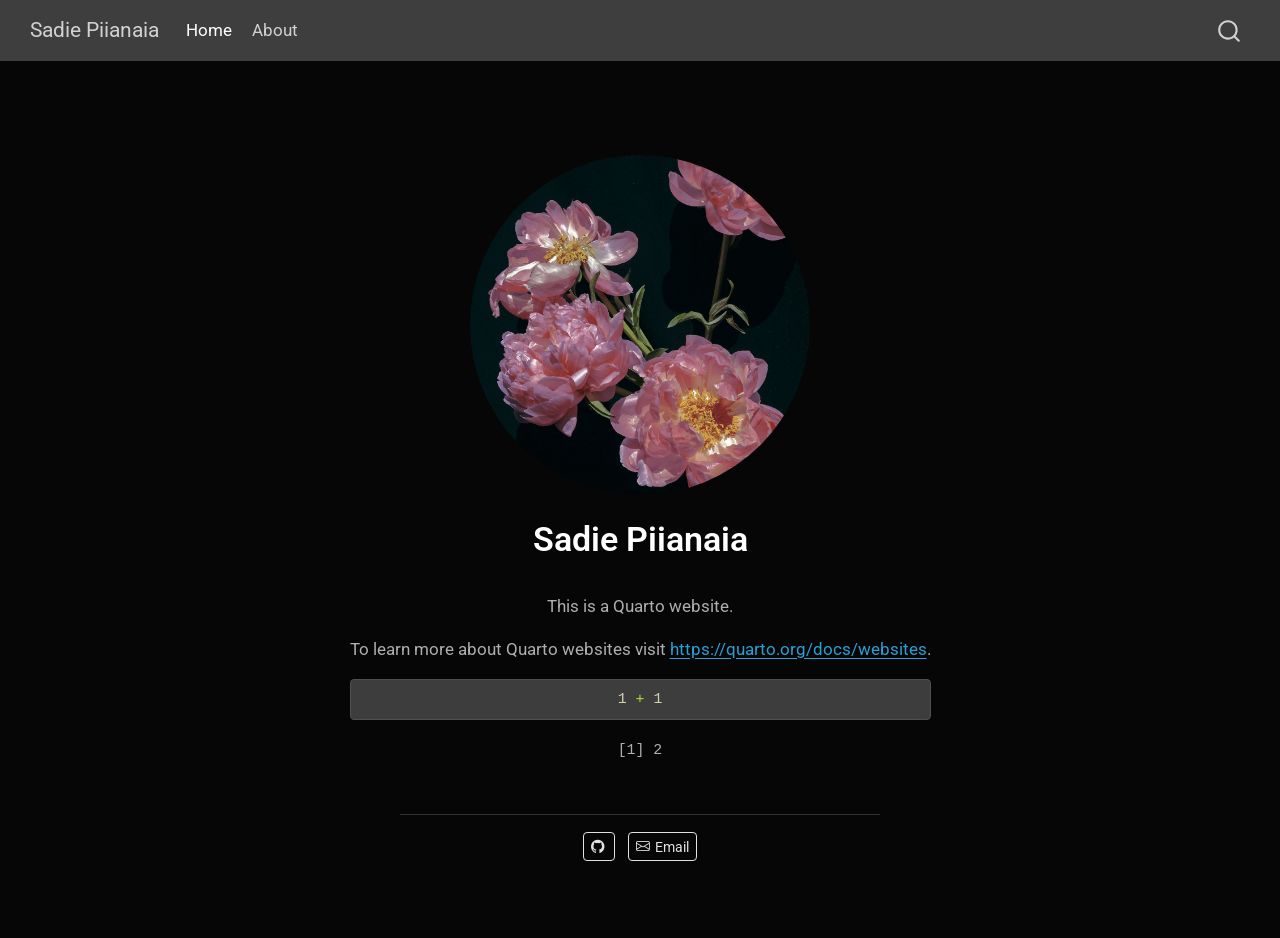
==== docs/index.html @ 63bd90ba "website cw" ====
<!DOCTYPE html>
<html xmlns="http://www.w3.org/1999/xhtml" lang="en" xml:lang="en"><head>

<meta charset="utf-8">
<meta name="generator" content="quarto-1.10.18">

<meta name="viewport" content="width=device-width, initial-scale=1.0, user-scalable=yes">


<title>Sadie Piianaia</title>
<style>
/* Default styles provided by pandoc.
** See https://pandoc.org/MANUAL.html#variables-for-html for config info.
*/
span.smallcaps{font-variant: small-caps;}
div.columns{display: flex; gap: 1.5em;}
div.column{flex: auto;}
@media screen {
div.columns{gap: min(4vw, 1.5em);}
div.column{overflow-x: auto;}
}
div.hanging-indent{margin-left: 1.5em; text-indent: -1.5em;}
ul.task-list{list-style: none;}
ul.task-list li input[type="checkbox"] {
  width: 0.8em;
  margin: 0 0.8em 0.2em -1em; /* quarto-specific, see https://github.com/quarto-dev/quarto-cli/issues/4556 */ 
  vertical-align: middle;
}
/* CSS for syntax highlighting */
html { -webkit-text-size-adjust: 100%; }
pre > code.sourceCode { white-space: pre; position: relative; }
pre > code.sourceCode > span { display: inline-block; line-height: 1.25; }
pre > code.sourceCode > span:empty { height: 1.2em; }
.sourceCode { overflow: visible; }
code.sourceCode > span { color: inherit; text-decoration: inherit; }
div.sourceCode { margin: 1em 0; }
pre.sourceCode { margin: 0; }
@media screen {
div.sourceCode { overflow: auto; }
}
@media print {
pre > code.sourceCode { white-space: pre-wrap; }
pre > code.sourceCode > span { text-indent: -5em; padding-left: 5em; }
}
pre.numberSource code
  { counter-reset: source-line 0; }
pre.numberSource code > span
  { position: relative; left: -4em; counter-increment: source-line; }
pre.numberSource code > span > a:first-child::before
  { content: counter(source-line);
    position: relative; left: -1em; text-align: right; vertical-align: baseline;
    border: none; display: inline-block;
    -webkit-touch-callout: none; -webkit-user-select: none;
    -khtml-user-select: none; -moz-user-select: none;
    -ms-user-select: none; user-select: none;
    padding: 0 4px; width: 4em;
  }
pre.numberSource { margin-left: 3em;  padding-left: 4px; }
div.sourceCode
  {   }
@media screen {
pre > code.sourceCode > span > a:first-child::before { text-decoration: underline; }
}
</style>


<script src="site_libs/quarto-nav/quarto-nav.js"></script>
<script src="site_libs/quarto-nav/headroom.min.js"></script>
<script src="site_libs/clipboard/clipboard.min.js"></script>
<script src="site_libs/quarto-search/autocomplete.umd.js"></script>
<script src="site_libs/quarto-search/fuse.min.js"></script>
<script src="site_libs/quarto-search/quarto-search.js"></script>
<meta name="quarto:offset" content="./">
<script src="site_libs/quarto-html/quarto.js" type="module"></script>
<script src="site_libs/quarto-html/tabsets/tabsets.js" type="module"></script>
<script src="site_libs/quarto-html/popper.min.js"></script>
<script src="site_libs/quarto-html/tippy.umd.min.js"></script>
<link href="site_libs/quarto-html/tippy.css" rel="stylesheet">
<link href="site_libs/quarto-html/quarto-syntax-highlighting-dark-b85bc7c33db8c58e0ec93c3465666fed.css" rel="stylesheet" id="quarto-text-highlighting-styles">
<script src="site_libs/bootstrap/bootstrap.min.js"></script>
<link href="site_libs/bootstrap/bootstrap-icons.css" rel="stylesheet">
<link href="site_libs/bootstrap/bootstrap-f311fa492594eea2dd461c5e954f4c25.min.css" rel="stylesheet" append-hash="true" id="quarto-bootstrap" data-mode="dark">
<script id="quarto-search-options" type="application/json">{
  "location": "navbar",
  "copy-button": false,
  "collapse-after": 3,
  "panel-placement": "end",
  "type": "overlay",
  "limit": 50,
  "keyboard-shortcut": [
    "f",
    "/",
    "s"
  ],
  "show-item-context": false,
  "language": {
    "search-no-results-text": "No results",
    "search-matching-documents-text": "matching documents",
    "search-copy-link-title": "Copy link to search",
    "search-hide-matches-text": "Hide additional matches",
    "search-more-match-text": "more match in this document",
    "search-more-matches-text": "more matches in this document",
    "search-clear-button-title": "Clear",
    "search-text-placeholder": "",
    "search-detached-cancel-button-title": "Cancel",
    "search-submit-button-title": "Submit",
    "search-label": "Search"
  }
}</script>


<link rel="stylesheet" href="styles.css">
</head>

<body class="nav-fixed fullcontent quarto-light">

<div id="quarto-search-results"></div>
  <header id="quarto-header" class="headroom fixed-top">
    <nav class="navbar navbar-expand-lg " data-bs-theme="dark">
      <div class="navbar-container container-fluid">
      <div class="navbar-brand-container mx-auto">
    <a class="navbar-brand" href="./index.html">
    <span class="navbar-title">Sadie Piianaia</span>
    </a>
  </div>
            <div id="quarto-search" class="" title="Search"></div>
          <button class="navbar-toggler" type="button" data-bs-toggle="collapse" data-bs-target="#navbarCollapse" aria-controls="navbarCollapse" role="menu" aria-expanded="false" aria-label="Toggle navigation" onclick="if (window.quartoToggleHeadroom) { window.quartoToggleHeadroom(); }">
  <span class="navbar-toggler-icon"></span>
</button>
          <div class="collapse navbar-collapse" id="navbarCollapse">
            <ul class="navbar-nav navbar-nav-scroll me-auto">
  <li class="nav-item">
    <a class="nav-link active" href="./index.html" aria-current="page"> 
<span class="menu-text">Home</span></a>
  </li>  
  <li class="nav-item">
    <a class="nav-link" href="./about.html"> 
<span class="menu-text">About</span></a>
  </li>  
</ul>
          </div> <!-- /navcollapse -->
            <div class="quarto-navbar-tools">
</div>
      </div> <!-- /container-fluid -->
    </nav>
</header>
<!-- content -->
<div id="quarto-content" class="quarto-container page-columns page-rows-contents page-layout-article page-navbar">
<!-- sidebar -->
<!-- margin-sidebar -->
    
<!-- main -->
<div class="quarto-about-jolla">
  <img src="media/Bellezas de la naturaleza_ Photo.jpeg" class="about-image
  round " style="height: 20em; width: 20em;">
 <header id="title-block-header" class="quarto-title-block default">
<div class="quarto-title">
<h1 class="title">Sadie Piianaia</h1>
</div>
<div class="quarto-title-meta">
  </div>
</header><main class="content" id="quarto-document-content">
<p>This is a Quarto website.</p>
<p>To learn more about Quarto websites visit <a href="https://quarto.org/docs/websites" class="uri">https://quarto.org/docs/websites</a>.</p>
<div class="cell">
<div class="code-copy-outer-scaffold"><div class="sourceCode cell-code" id="cb1"><pre class="sourceCode r code-with-copy"><code class="sourceCode r"><span id="cb1-1"><a href="#cb1-1" aria-hidden="true" tabindex="-1"></a><span class="dv">1</span> <span class="sc">+</span> <span class="dv">1</span></span></code></pre></div><button title="Copy to Clipboard" class="code-copy-button"><i class="bi"></i></button></div>
<div class="cell-output cell-output-stdout">
<pre><code>[1] 2</code></pre>
</div>
</div>


</main> 
  <hr class="about-sep">
   <div class="about-links">
  <a href="https://github.com/SadiePiianaia" class="about-link" rel="" target="blank">
    <i class="bi bi-github"></i>
     <span class="about-link-text"></span>
  </a>
  <a href="/sadie.piianaia@student.chaminade.edu" class="about-link" rel="" target="">
    <i class="bi bi-envelope"></i>
     <span class="about-link-text">Email</span>
  </a>
</div>
</div>
 <!-- /main -->
<script id="quarto-html-after-body" type="application/javascript">
  window.document.addEventListener("DOMContentLoaded", function (event) {
    const isCodeAnnotation = (el) => {
      for (const clz of el.classList) {
        if (clz.startsWith('code-annotation-')) {                     
          return true;
        }
      }
      return false;
    }
    const onCopySuccess = function(e) {
      // button target
      const button = e.trigger;
      // don't keep focus
      button.blur();
      // flash "checked"
      button.classList.add('code-copy-button-checked');
      var currentTitle = button.getAttribute("title");
      button.setAttribute("title", "Copied!");
      let tooltip;
      if (window.bootstrap) {
        button.setAttribute("data-bs-toggle", "tooltip");
        button.setAttribute("data-bs-placement", "left");
        button.setAttribute("data-bs-title", "Copied!");
        tooltip = new bootstrap.Tooltip(button, 
          { trigger: "manual", 
            customClass: "code-copy-button-tooltip",
            offset: [0, -8]});
        tooltip.show();    
      }
      setTimeout(function() {
        if (tooltip) {
          tooltip.hide();
          button.removeAttribute("data-bs-title");
          button.removeAttribute("data-bs-toggle");
          button.removeAttribute("data-bs-placement");
        }
        button.setAttribute("title", currentTitle);
        button.classList.remove('code-copy-button-checked');
      }, 1000);
      // clear code selection
      e.clearSelection();
    }
    const getTextToCopy = function(trigger) {
      const outerScaffold = trigger.parentElement.cloneNode(true);
      const codeEl = outerScaffold.querySelector('code');
      for (const childEl of codeEl.children) {
        if (isCodeAnnotation(childEl)) {
          childEl.remove();
        }
      }
      return codeEl.innerText;
    }
    const clipboard = new window.ClipboardJS('.code-copy-button:not([data-in-quarto-modal])', {
      text: getTextToCopy
    });
    clipboard.on('success', onCopySuccess);
    if (window.document.getElementById('quarto-embedded-source-code-modal')) {
      const clipboardModal = new window.ClipboardJS('.code-copy-button[data-in-quarto-modal]', {
        text: getTextToCopy,
        container: window.document.getElementById('quarto-embedded-source-code-modal')
      });
      clipboardModal.on('success', onCopySuccess);
    }
      var localhostRegex = new RegExp(/^(?:http|https):\/\/localhost\:?[0-9]*\//);
      var mailtoRegex = new RegExp(/^mailto:/);
        var filterRegex = new RegExp('/' + window.location.host + '/');
      var isInternal = (href) => {
          return filterRegex.test(href) || localhostRegex.test(href) || mailtoRegex.test(href);
      }
      // Inspect non-navigation links and adorn them if external
     var links = window.document.querySelectorAll('a[href]:not(.nav-link):not(.navbar-brand):not(.toc-action):not(.sidebar-link):not(.sidebar-item-toggle):not(.pagination-link):not(.no-external):not([aria-hidden]):not(.dropdown-item):not(.quarto-navigation-tool):not(.about-link)');
      for (var i=0; i<links.length; i++) {
        const link = links[i];
        if (!isInternal(link.href)) {
          // undo the damage that might have been done by quarto-nav.js in the case of
          // links that we want to consider external
          if (link.dataset.originalHref !== undefined) {
            link.href = link.dataset.originalHref;
          }
        }
      }
    function tippyHover(el, contentFn, onTriggerFn, onUntriggerFn) {
      const config = {
        allowHTML: true,
        maxWidth: 500,
        delay: 100,
        arrow: false,
        appendTo: function(el) {
            return el.parentElement;
        },
        interactive: true,
        interactiveBorder: 10,
        theme: 'quarto',
        placement: 'bottom-start',
      };
      if (contentFn) {
        config.content = contentFn;
      }
      if (onTriggerFn) {
        config.onTrigger = onTriggerFn;
      }
      if (onUntriggerFn) {
        config.onUntrigger = onUntriggerFn;
      }
      window.tippy(el, config); 
    }
    const noterefs = window.document.querySelectorAll('a[role="doc-noteref"]');
    for (var i=0; i<noterefs.length; i++) {
      const ref = noterefs[i];
      tippyHover(ref, function() {
        // use id or data attribute instead here
        let href = ref.getAttribute('data-footnote-href') || ref.getAttribute('href');
        try { href = new URL(href).hash; } catch {}
        const id = href.replace(/^#\/?/, "");
        const note = window.document.getElementById(id);
        if (note) {
          return note.innerHTML;
        } else {
          return "";
        }
      });
    }
    const xrefs = window.document.querySelectorAll('a.quarto-xref');
    const processXRef = (id, note) => {
      // Strip column container classes
      const stripColumnClz = (el) => {
        el.classList.remove("page-full", "page-columns");
        if (el.children) {
          for (const child of el.children) {
            stripColumnClz(child);
          }
        }
      }
      stripColumnClz(note)
      if (id === null || id.startsWith('sec-')) {
        // Special case sections, only their first couple elements
        const container = document.createElement("div");
        if (note.children && note.children.length > 2) {
          container.appendChild(note.children[0].cloneNode(true));
          for (let i = 1; i < note.children.length; i++) {
            const child = note.children[i];
            if (child.tagName === "P" && child.innerText === "") {
              continue;
            } else {
              container.appendChild(child.cloneNode(true));
              break;
            }
          }
          if (window.Quarto?.typesetMath) {
            window.Quarto.typesetMath(container);
          }
          return container.innerHTML
        } else {
          if (window.Quarto?.typesetMath) {
            window.Quarto.typesetMath(note);
          }
          return note.innerHTML;
        }
      } else {
        // Remove any anchor links if they are present
        const anchorLink = note.querySelector('a.anchorjs-link');
        if (anchorLink) {
          anchorLink.remove();
        }
        if (window.Quarto?.typesetMath) {
          window.Quarto.typesetMath(note);
        }
        if (note.classList.contains("callout")) {
          return note.outerHTML;
        } else {
          return note.innerHTML;
        }
      }
    }
    for (var i=0; i<xrefs.length; i++) {
      const xref = xrefs[i];
      tippyHover(xref, undefined, function(instance) {
        instance.disable();
        let url = xref.getAttribute('href');
        let hash = undefined; 
        if (url.startsWith('#')) {
          hash = url;
        } else {
          try { hash = new URL(url).hash; } catch {}
        }
        if (hash) {
          const id = hash.replace(/^#\/?/, "");
          const note = window.document.getElementById(id);
          if (note !== null) {
            try {
              const html = processXRef(id, note.cloneNode(true));
              instance.setContent(html);
            } finally {
              instance.enable();
              instance.show();
            }
          } else {
            // See if we can fetch this
            fetch(url.split('#')[0])
            .then(res => res.text())
            .then(html => {
              const parser = new DOMParser();
              const htmlDoc = parser.parseFromString(html, "text/html");
              const note = htmlDoc.getElementById(id);
              if (note !== null) {
                const html = processXRef(id, note);
                instance.setContent(html);
              } 
            }).finally(() => {
              instance.enable();
              instance.show();
            });
          }
        } else {
          // See if we can fetch a full url (with no hash to target)
          // This is a special case and we should probably do some content thinning / targeting
          fetch(url)
          .then(res => res.text())
          .then(html => {
            const parser = new DOMParser();
            const htmlDoc = parser.parseFromString(html, "text/html");
            const note = htmlDoc.querySelector('main.content');
            if (note !== null) {
              // This should only happen for chapter cross references
              // (since there is no id in the URL)
              // remove the first header
              if (note.children.length > 0 && note.children[0].tagName === "HEADER") {
                note.children[0].remove();
              }
              const html = processXRef(null, note);
              instance.setContent(html);
            } 
          }).finally(() => {
            instance.enable();
            instance.show();
          });
        }
      }, function(instance) {
      });
    }
        let selectedAnnoteEl;
        const selectorForAnnotation = ( cell, annotation) => {
          let cellAttr = 'data-code-cell="' + cell + '"';
          let lineAttr = 'data-code-annotation="' +  annotation + '"';
          const selector = 'span[' + cellAttr + '][' + lineAttr + ']';
          return selector;
        }
        const selectCodeLines = (annoteEl) => {
          const doc = window.document;
          const targetCell = annoteEl.getAttribute("data-target-cell");
          const targetAnnotation = annoteEl.getAttribute("data-target-annotation");
          const annoteSpan = window.document.querySelector(selectorForAnnotation(targetCell, targetAnnotation));
          const lines = annoteSpan.getAttribute("data-code-lines").split(",");
          const lineIds = lines.map((line) => {
            return targetCell + "-" + line;
          })
          let top = null;
          let height = null;
          let parent = null;
          if (lineIds.length > 0) {
              //compute the position of the single el (top and bottom and make a div)
              const el = window.document.getElementById(lineIds[0]);
              top = el.offsetTop;
              height = el.offsetHeight;
              parent = el.parentElement.parentElement;
            if (lineIds.length > 1) {
              const lastEl = window.document.getElementById(lineIds[lineIds.length - 1]);
              const bottom = lastEl.offsetTop + lastEl.offsetHeight;
              height = bottom - top;
            }
            if (top !== null && height !== null && parent !== null) {
              // cook up a div (if necessary) and position it 
              let div = window.document.getElementById("code-annotation-line-highlight");
              if (div === null) {
                div = window.document.createElement("div");
                div.setAttribute("id", "code-annotation-line-highlight");
                div.style.position = 'absolute';
                parent.appendChild(div);
              }
              div.style.top = top - 2 + "px";
              div.style.height = height + 4 + "px";
              div.style.left = 0;
              let gutterDiv = window.document.getElementById("code-annotation-line-highlight-gutter");
              if (gutterDiv === null) {
                gutterDiv = window.document.createElement("div");
                gutterDiv.setAttribute("id", "code-annotation-line-highlight-gutter");
                gutterDiv.style.position = 'absolute';
                const codeCell = window.document.getElementById(targetCell);
                const gutter = codeCell.querySelector('.code-annotation-gutter');
                gutter.appendChild(gutterDiv);
              }
              gutterDiv.style.top = top - 2 + "px";
              gutterDiv.style.height = height + 4 + "px";
            }
            selectedAnnoteEl = annoteEl;
          }
        };
        const unselectCodeLines = () => {
          const elementsIds = ["code-annotation-line-highlight", "code-annotation-line-highlight-gutter"];
          elementsIds.forEach((elId) => {
            const div = window.document.getElementById(elId);
            if (div) {
              div.remove();
            }
          });
          selectedAnnoteEl = undefined;
        };
          // Handle positioning of the toggle
      window.addEventListener(
        "resize",
        throttle(() => {
          elRect = undefined;
          if (selectedAnnoteEl) {
            selectCodeLines(selectedAnnoteEl);
          }
        }, 10)
      );
      function throttle(fn, ms) {
      let throttle = false;
      let timer;
        return (...args) => {
          if(!throttle) { // first call gets through
              fn.apply(this, args);
              throttle = true;
          } else { // all the others get throttled
              if(timer) clearTimeout(timer); // cancel #2
              timer = setTimeout(() => {
                fn.apply(this, args);
                timer = throttle = false;
              }, ms);
          }
        };
      }
        // Attach click handler to the DT
        const annoteDls = window.document.querySelectorAll('dt[data-target-cell]');
        for (const annoteDlNode of annoteDls) {
          annoteDlNode.addEventListener('click', (event) => {
            const clickedEl = event.target;
            if (clickedEl !== selectedAnnoteEl) {
              unselectCodeLines();
              const activeEl = window.document.querySelector('dt[data-target-cell].code-annotation-active');
              if (activeEl) {
                activeEl.classList.remove('code-annotation-active');
              }
              selectCodeLines(clickedEl);
              clickedEl.classList.add('code-annotation-active');
            } else {
              // Unselect the line
              unselectCodeLines();
              clickedEl.classList.remove('code-annotation-active');
            }
          });
        }
    const findCites = (el) => {
      const parentEl = el.parentElement;
      if (parentEl) {
        const cites = parentEl.dataset.cites;
        if (cites) {
          return {
            el,
            cites: cites.split(' ')
          };
        } else {
          return findCites(el.parentElement)
        }
      } else {
        return undefined;
      }
    };
    var bibliorefs = window.document.querySelectorAll('a[role="doc-biblioref"]');
    for (var i=0; i<bibliorefs.length; i++) {
      const ref = bibliorefs[i];
      const citeInfo = findCites(ref);
      if (citeInfo) {
        tippyHover(citeInfo.el, function() {
          var popup = window.document.createElement('div');
          citeInfo.cites.forEach(function(cite) {
            var citeDiv = window.document.createElement('div');
            citeDiv.classList.add('hanging-indent');
            citeDiv.classList.add('csl-entry');
            var biblioDiv = window.document.getElementById('ref-' + cite);
            if (biblioDiv) {
              citeDiv.innerHTML = biblioDiv.innerHTML;
            }
            popup.appendChild(citeDiv);
          });
          return popup.innerHTML;
        });
      }
    }
  });
  </script>
</div> <!-- /content -->




</body></html>
---- docs/site_libs/quarto-html/tippy.css ----
.tippy-box[data-animation=fade][data-state=hidden]{opacity:0}[data-tippy-root]{max-width:calc(100vw - 10px)}.tippy-box{position:relative;background-color:#333;color:#fff;border-radius:4px;font-size:14px;line-height:1.4;white-space:normal;outline:0;transition-property:transform,visibility,opacity}.tippy-box[data-placement^=top]>.tippy-arrow{bottom:0}.tippy-box[data-placement^=top]>.tippy-arrow:before{bottom:-7px;left:0;border-width:8px 8px 0;border-top-color:initial;transform-origin:center top}.tippy-box[data-placement^=bottom]>.tippy-arrow{top:0}.tippy-box[data-placement^=bottom]>.tippy-arrow:before{top:-7px;left:0;border-width:0 8px 8px;border-bottom-color:initial;transform-origin:center bottom}.tippy-box[data-placement^=left]>.tippy-arrow{right:0}.tippy-box[data-placement^=left]>.tippy-arrow:before{border-width:8px 0 8px 8px;border-left-color:initial;right:-7px;transform-origin:center left}.tippy-box[data-placement^=right]>.tippy-arrow{left:0}.tippy-box[data-placement^=right]>.tippy-arrow:before{left:-7px;border-width:8px 8px 8px 0;border-right-color:initial;transform-origin:center right}.tippy-box[data-inertia][data-state=visible]{transition-timing-function:cubic-bezier(.54,1.5,.38,1.11)}.tippy-arrow{width:16px;height:16px;color:#333}.tippy-arrow:before{content:"";position:absolute;border-color:transparent;border-style:solid}.tippy-content{position:relative;padding:5px 9px;z-index:1}
---- docs/site_libs/quarto-html/quarto-syntax-highlighting-dark-b85bc7c33db8c58e0ec93c3465666fed.css ----
/* quarto syntax highlight colors */
:root {
  --quarto-hl-al-color: #f07178;
  --quarto-hl-an-color: #d4d0ab;
  --quarto-hl-at-color: #00e0e0;
  --quarto-hl-bn-color: #d4d0ab;
  --quarto-hl-bu-color: #abe338;
  --quarto-hl-ch-color: #abe338;
  --quarto-hl-co-color: #f8f8f2;
  --quarto-hl-cv-color: #ffd700;
  --quarto-hl-cn-color: #ffd700;
  --quarto-hl-cf-color: #ffa07a;
  --quarto-hl-dt-color: #ffa07a;
  --quarto-hl-dv-color: #d4d0ab;
  --quarto-hl-do-color: #f8f8f2;
  --quarto-hl-er-color: #f07178;
  --quarto-hl-ex-color: #00e0e0;
  --quarto-hl-fl-color: #d4d0ab;
  --quarto-hl-fu-color: #ffa07a;
  --quarto-hl-im-color: #abe338;
  --quarto-hl-in-color: #d4d0ab;
  --quarto-hl-kw-color: #ffa07a;
  --quarto-hl-op-color: #ffa07a;
  --quarto-hl-ot-color: #00e0e0;
  --quarto-hl-pp-color: #dcc6e0;
  --quarto-hl-re-color: #00e0e0;
  --quarto-hl-sc-color: #abe338;
  --quarto-hl-ss-color: #abe338;
  --quarto-hl-st-color: #abe338;
  --quarto-hl-va-color: #00e0e0;
  --quarto-hl-vs-color: #abe338;
  --quarto-hl-wa-color: #dcc6e0;
}

/* other quarto variables */
:root {
  --quarto-font-monospace: SFMono-Regular, Menlo, Monaco, Consolas, "Liberation Mono", "Courier New", monospace;
}

/* syntax highlight based on Pandoc's rules */
pre > code.sourceCode > span {
  color: #f8f8f2;
}

code.sourceCode > span {
  color: #f8f8f2;
}

div.sourceCode,
div.sourceCode pre.sourceCode {
  color: #f8f8f2;
}

/* Normal */
code span {
  color: #f8f8f2;
}

/* Alert */
code span.al {
  color: #f07178;
}

/* Annotation */
code span.an {
  color: #d4d0ab;
}

/* Attribute */
code span.at {
  color: #00e0e0;
}

/* BaseN */
code span.bn {
  color: #d4d0ab;
}

/* BuiltIn */
code span.bu {
  color: #abe338;
}

/* ControlFlow */
code span.cf {
  font-weight: bold;
  color: #ffa07a;
}

/* Char */
code span.ch {
  color: #abe338;
}

/* Constant */
code span.cn {
  color: #ffd700;
}

/* Comment */
code span.co {
  font-style: italic;
  color: #f8f8f2;
}

/* CommentVar */
code span.cv {
  color: #ffd700;
}

/* Documentation */
code span.do {
  color: #f8f8f2;
}

/* DataType */
code span.dt {
  color: #ffa07a;
}

/* DecVal */
code span.dv {
  color: #d4d0ab;
}

/* Error */
code span.er {
  color: #f07178;
  text-decoration: underline;
}

/* Extension */
code span.ex {
  font-weight: bold;
  color: #00e0e0;
}

/* Float */
code span.fl {
  color: #d4d0ab;
}

/* Function */
code span.fu {
  color: #ffa07a;
}

/* Import */
code span.im {
  color: #abe338;
}

/* Information */
code span.in {
  color: #d4d0ab;
}

/* Keyword */
code span.kw {
  font-weight: bold;
  color: #ffa07a;
}

/* Operator */
code span.op {
  color: #ffa07a;
}

/* Other */
code span.ot {
  color: #00e0e0;
}

/* Preprocessor */
code span.pp {
  color: #dcc6e0;
}

/* RegionMarker */
code span.re {
  background-color: #f8f8f2;
  color: #00e0e0;
}

/* SpecialChar */
code span.sc {
  color: #abe338;
}

/* SpecialString */
code span.ss {
  color: #abe338;
}

/* String */
code span.st {
  color: #abe338;
}

/* Variable */
code span.va {
  color: #00e0e0;
}

/* VerbatimString */
code span.vs {
  color: #abe338;
}

/* Warning */
code span.wa {
  color: #dcc6e0;
}

.prevent-inlining {
  content: "</";
}

/*# sourceMappingURL=4ed8f1090dec6531da29ab00902aa718.css.map */
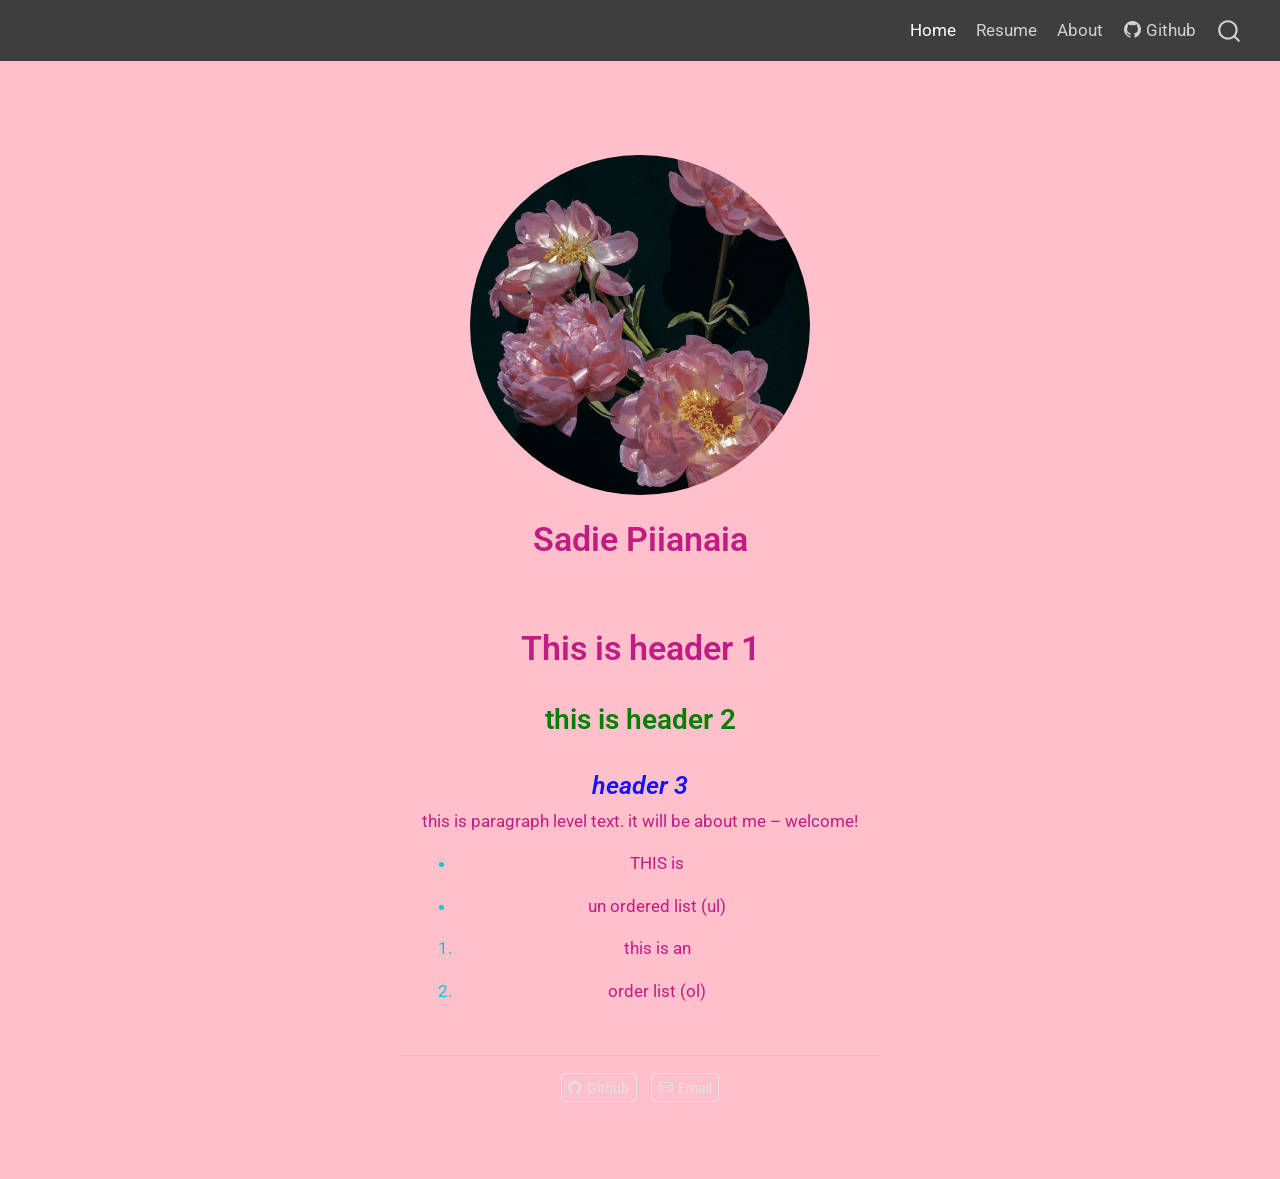
==== commit 9ee4e838: "friday cw" ====
--- a/docs/index.html
+++ b/docs/index.html
@@ -25,41 +25,6 @@
   width: 0.8em;
   margin: 0 0.8em 0.2em -1em; /* quarto-specific, see https://github.com/quarto-dev/quarto-cli/issues/4556 */ 
   vertical-align: middle;
-}
-/* CSS for syntax highlighting */
-html { -webkit-text-size-adjust: 100%; }
-pre > code.sourceCode { white-space: pre; position: relative; }
-pre > code.sourceCode > span { display: inline-block; line-height: 1.25; }
-pre > code.sourceCode > span:empty { height: 1.2em; }
-.sourceCode { overflow: visible; }
-code.sourceCode > span { color: inherit; text-decoration: inherit; }
-div.sourceCode { margin: 1em 0; }
-pre.sourceCode { margin: 0; }
-@media screen {
-div.sourceCode { overflow: auto; }
-}
-@media print {
-pre > code.sourceCode { white-space: pre-wrap; }
-pre > code.sourceCode > span { text-indent: -5em; padding-left: 5em; }
-}
-pre.numberSource code
-  { counter-reset: source-line 0; }
-pre.numberSource code > span
-  { position: relative; left: -4em; counter-increment: source-line; }
-pre.numberSource code > span > a:first-child::before
-  { content: counter(source-line);
-    position: relative; left: -1em; text-align: right; vertical-align: baseline;
-    border: none; display: inline-block;
-    -webkit-touch-callout: none; -webkit-user-select: none;
-    -khtml-user-select: none; -moz-user-select: none;
-    -ms-user-select: none; user-select: none;
-    padding: 0 4px; width: 4em;
-  }
-pre.numberSource { margin-left: 3em;  padding-left: 4px; }
-div.sourceCode
-  {   }
-@media screen {
-pre > code.sourceCode > span > a:first-child::before { text-decoration: underline; }
 }
 </style>
 
@@ -118,24 +83,28 @@
   <header id="quarto-header" class="headroom fixed-top">
     <nav class="navbar navbar-expand-lg " data-bs-theme="dark">
       <div class="navbar-container container-fluid">
-      <div class="navbar-brand-container mx-auto">
-    <a class="navbar-brand" href="./index.html">
-    <span class="navbar-title">Sadie Piianaia</span>
-    </a>
-  </div>
             <div id="quarto-search" class="" title="Search"></div>
           <button class="navbar-toggler" type="button" data-bs-toggle="collapse" data-bs-target="#navbarCollapse" aria-controls="navbarCollapse" role="menu" aria-expanded="false" aria-label="Toggle navigation" onclick="if (window.quartoToggleHeadroom) { window.quartoToggleHeadroom(); }">
   <span class="navbar-toggler-icon"></span>
 </button>
           <div class="collapse navbar-collapse" id="navbarCollapse">
-            <ul class="navbar-nav navbar-nav-scroll me-auto">
+            <ul class="navbar-nav navbar-nav-scroll ms-auto">
   <li class="nav-item">
     <a class="nav-link active" href="./index.html" aria-current="page"> 
 <span class="menu-text">Home</span></a>
   </li>  
   <li class="nav-item">
+    <a class="nav-link" href="./resume.html"> 
+<span class="menu-text">Resume</span></a>
+  </li>  
+  <li class="nav-item">
     <a class="nav-link" href="./about.html"> 
 <span class="menu-text">About</span></a>
+  </li>  
+  <li class="nav-item">
+    <a class="nav-link" href="https://github.com/SadiePiianaia"> <i class="bi bi-github" role="img">
+</i> 
+<span class="menu-text">Github</span></a>
   </li>  
 </ul>
           </div> <!-- /navcollapse -->
@@ -160,22 +129,32 @@
 <div class="quarto-title-meta">
   </div>
 </header><main class="content" id="quarto-document-content">
-<p>This is a Quarto website.</p>
-<p>To learn more about Quarto websites visit <a href="https://quarto.org/docs/websites" class="uri">https://quarto.org/docs/websites</a>.</p>
-<div class="cell">
-<div class="code-copy-outer-scaffold"><div class="sourceCode cell-code" id="cb1"><pre class="sourceCode r code-with-copy"><code class="sourceCode r"><span id="cb1-1"><a href="#cb1-1" aria-hidden="true" tabindex="-1"></a><span class="dv">1</span> <span class="sc">+</span> <span class="dv">1</span></span></code></pre></div><button title="Copy to Clipboard" class="code-copy-button"><i class="bi"></i></button></div>
-<div class="cell-output cell-output-stdout">
-<pre><code>[1] 2</code></pre>
-</div>
-</div>
-
-
+<section id="this-is-header-1" class="level1">
+<h1>This is header 1</h1>
+<section id="this-is-header-2" class="level2">
+<h2 data-anchor-id="this-is-header-2">this is header 2</h2>
+<section id="header-3" class="level3">
+<h3 data-anchor-id="header-3">header 3</h3>
+<p>this is paragraph level text. it will be about me – welcome!</p>
+<ul>
+<li><p>THIS is</p></li>
+<li><p>un ordered list (ul)</p></li>
+</ul>
+<ol type="1">
+<li><p>this is an</p></li>
+<li><p>order list (ol)</p></li>
+</ol>
+
+
+</section>
+</section>
+</section>
 </main> 
   <hr class="about-sep">
    <div class="about-links">
   <a href="https://github.com/SadiePiianaia" class="about-link" rel="" target="blank">
     <i class="bi bi-github"></i>
-     <span class="about-link-text"></span>
+     <span class="about-link-text">Github</span>
   </a>
   <a href="/sadie.piianaia@student.chaminade.edu" class="about-link" rel="" target="">
     <i class="bi bi-envelope"></i>
--- a/docs/styles.css
+++ b/docs/styles.css
@@ -0,0 +1,21 @@
+/* css styles */
+h1, p {
+  color: #C11C84;
+}
+
+h2 {
+  color: green;
+}
+
+h3 {
+  color: blue;
+  font-style: italic;
+}
+
+body {
+  background-color:pink;
+}
+
+ol, ul {
+  color: #00CCCC;
+}
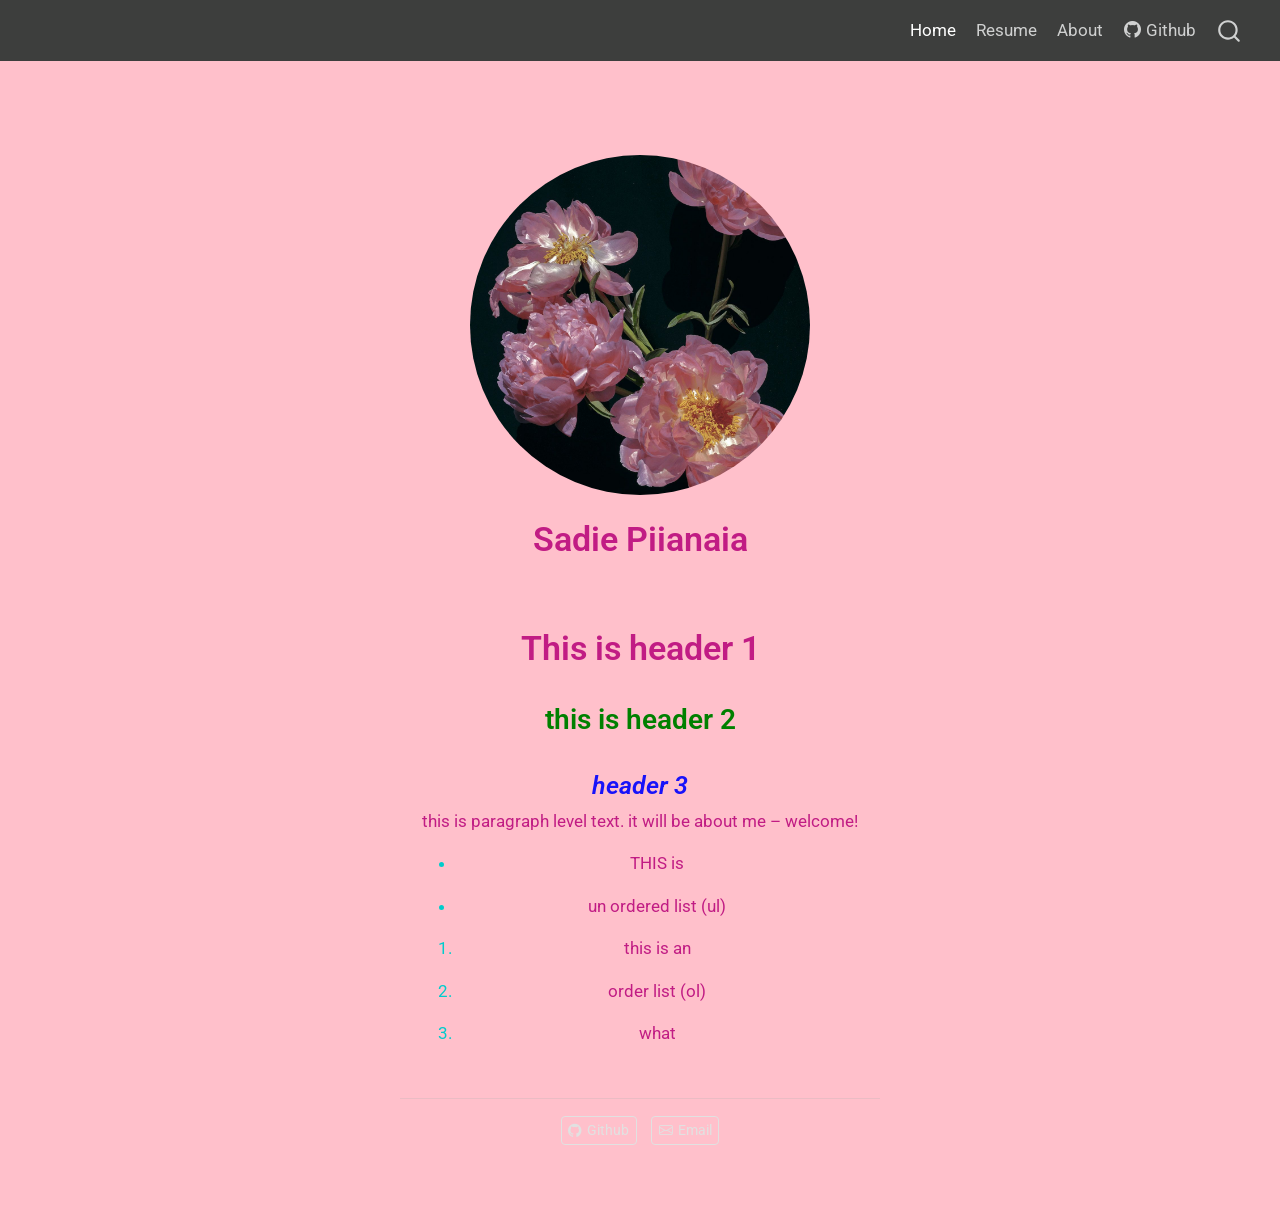
==== commit c74216a1: "cw friday" ====
--- a/docs/index.html
+++ b/docs/index.html
@@ -143,6 +143,7 @@
 <ol type="1">
 <li><p>this is an</p></li>
 <li><p>order list (ol)</p></li>
+<li><p>what</p></li>
 </ol>
 
 
